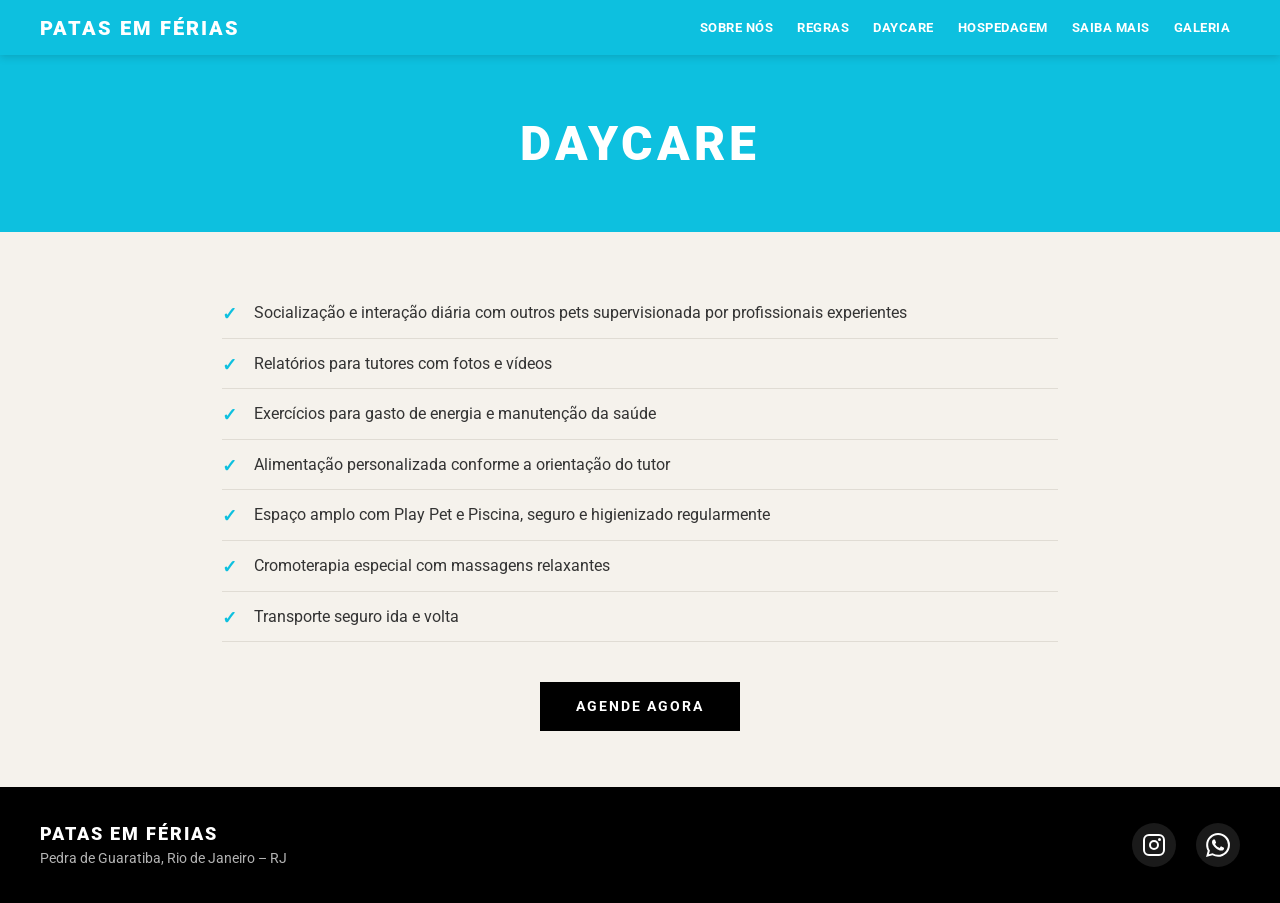
==== daycare.html @ e18ad45a "patasemferiashw" ====
<!DOCTYPE html>
<html lang="pt-BR">
<head>
  <meta charset="UTF-8">
  <meta name="viewport" content="width=device-width, initial-scale=1.0">
  <meta name="description" content="Daycare para cães no Patas em Férias Pet Resort. Socialização, relatórios com fotos e vídeos, Play Pet, Piscina, cromoterapia e transporte incluso.">
  <title>Daycare — Patas em Férias Pet Resort</title>
  <link href="https://fonts.googleapis.com/css2?family=Roboto:wght@400;700;900&display=swap" rel="stylesheet">
  <link rel="stylesheet" href="css/style.css">
</head>
<body>

  <header class="header">
    <div class="nav-container">
      <a href="index.html" class="logo">PATAS EM FÉRIAS</a>
      <button class="menu-toggle" id="menuToggle" aria-label="Abrir menu">☰</button>
      <nav class="nav" id="mainNav">
        <a href="sobre-nos.html">SOBRE NÓS</a>
        <a href="regras.html">REGRAS</a>
        <a href="daycare.html">DAYCARE</a>
        <a href="hospedagem.html">HOSPEDAGEM</a>
        <a href="saiba-mais.html">SAIBA MAIS</a>
        <a href="galeria.html">GALERIA</a>
      </nav>
    </div>
  </header>

  <div class="page-header">
    <h1>Daycare</h1>
  </div>

  <main class="page-content">
    <ul class="services-list">
      <li>Socialização e interação diária com outros pets supervisionada por profissionais experientes</li>
      <li>Relatórios para tutores com fotos e vídeos</li>
      <li>Exercícios para gasto de energia e manutenção da saúde</li>
      <li>Alimentação personalizada conforme a orientação do tutor</li>
      <li>Espaço amplo com Play Pet e Piscina, seguro e higienizado regularmente</li>
      <li>Cromoterapia especial com massagens relaxantes</li>
      <li>Transporte seguro ida e volta</li>
    </ul>

    <div class="cta-section">
      <a href="https://wa.me/5521997201646?text=Ol%C3%A1%2C%20quero%20saber%20mais%20sobre%20o%20Daycare!"
         class="btn-cta" target="_blank" rel="noopener">AGENDE AGORA</a>
    </div>
  </main>

  <footer class="footer">
    <div class="footer-content">
      <div class="footer-info">
        <p class="footer-name">PATAS EM FÉRIAS</p>
        <p>Pedra de Guaratiba, Rio de Janeiro – RJ</p>
      </div>
      <div class="footer-social">
        <a href="https://www.instagram.com/patasemferiaspetresort/" target="_blank" rel="noopener" aria-label="Instagram">
          <img src="assets/icons/instagram-white.svg" alt="Instagram">
        </a>
        <a href="https://wa.me/5521997201646" target="_blank" rel="noopener" aria-label="WhatsApp">
          <img src="assets/icons/whatsapp-white.svg" alt="WhatsApp">
        </a>
      </div>
    </div>
  </footer>

  <script src="js/main.js"></script>
</body>
</html>
---- css/style.css ----
/* ===========================
   RESET & VARIÁVEIS
   =========================== */
* {
  margin: 0;
  padding: 0;
  box-sizing: border-box;
}

:root {
  --azul:    #0DC0DF;
  --amarelo: #FBDE5B;
  --preto:   #000000;
  --branco:  #FFFFFF;
  --creme:   #F5F2EC;
  --grad-ig: linear-gradient(135deg, #8B5CF6, #C850C0, #E91E8C);
  --font:    'Roboto', sans-serif;
}

body {
  font-family: var(--font);
  background: var(--creme);
  color: var(--preto);
}

img {
  display: block;
  max-width: 100%;
}

/* ===========================
   HEADER / NAV
   =========================== */
.header {
  background: var(--azul);
  padding: 14px 32px;
  position: sticky;
  top: 0;
  z-index: 100;
  box-shadow: 0 2px 8px rgba(0,0,0,0.15);
}

.nav-container {
  display: flex;
  align-items: center;
  justify-content: space-between;
  max-width: 1200px;
  margin: 0 auto;
}

.logo {
  color: var(--branco);
  font-weight: 900;
  font-size: 1.25rem;
  letter-spacing: 2px;
  text-decoration: none;
  white-space: nowrap;
}

.nav {
  display: flex;
  align-items: center;
  gap: 4px;
}

.nav a {
  color: var(--branco);
  text-decoration: none;
  font-weight: 700;
  font-size: 0.8rem;
  letter-spacing: 0.5px;
  padding: 6px 10px;
  border-radius: 4px;
  transition: background 0.2s;
}

.nav a:hover {
  background: rgba(255,255,255,0.2);
}

.menu-toggle {
  display: none;
  background: none;
  border: none;
  color: var(--branco);
  font-size: 1.6rem;
  cursor: pointer;
  line-height: 1;
}

/* ===========================
   HERO
   =========================== */
.hero {
  display: flex;
  align-items: stretch;
  background: var(--branco);
  min-height: 480px;
  overflow: hidden;
}

.hero-content {
  flex: 1;
  padding: 56px 48px;
  display: flex;
  flex-direction: column;
  justify-content: center;
}

.hero-subtitle {
  font-size: 1rem;
  font-weight: 700;
  letter-spacing: 1px;
  margin-bottom: 16px;
  color: var(--preto);
}

.hero-title {
  font-size: 4.5rem;
  font-weight: 900;
  color: var(--azul);
  line-height: 1.05;
  margin-bottom: 40px;
  text-transform: uppercase;
}

.hero-image {
  flex: 1;
  overflow: hidden;
}

.hero-image img {
  width: 100%;
  height: 100%;
  min-height: 480px;
  object-fit: cover;
}

.btn-cta {
  display: inline-block;
  background: var(--preto);
  color: var(--branco);
  padding: 16px 36px;
  font-weight: 700;
  font-size: 0.9rem;
  letter-spacing: 2px;
  text-decoration: none;
  text-transform: uppercase;
  transition: opacity 0.2s;
  align-self: flex-start;
}

.btn-cta:hover {
  opacity: 0.8;
}

/* ===========================
   SEÇÃO INSTAGRAM
   =========================== */
.instagram-section {
  background: var(--grad-ig);
  padding: 56px 32px;
  text-align: center;
}

.instagram-section h2 {
  color: var(--branco);
  font-size: 2rem;
  font-weight: 900;
  text-transform: uppercase;
  letter-spacing: 2px;
  margin-bottom: 36px;
  display: flex;
  align-items: center;
  justify-content: center;
  gap: 16px;
}

.instagram-section h2 img {
  width: 44px;
  height: 44px;
}

.instagram-grid {
  display: grid;
  grid-template-columns: repeat(2, 1fr);
  gap: 20px;
  max-width: 680px;
  margin: 0 auto;
}

.ig-card {
  display: block;
  border-radius: 20px;
  overflow: hidden;
  border: 3px solid rgba(255, 255, 255, 0.5);
  transition: transform 0.2s, box-shadow 0.2s;
}

.ig-card:hover {
  transform: scale(1.03);
  box-shadow: 0 8px 24px rgba(0,0,0,0.3);
}

.ig-card img {
  width: 100%;
  aspect-ratio: 1;
  object-fit: cover;
}

/* ===========================
   SEÇÃO NOSSOS SERVIÇOS
   =========================== */
.services-section {
  background: var(--amarelo);
  padding: 56px 32px;
}

.services-section > h2 {
  text-align: center;
  font-size: 2.2rem;
  font-weight: 900;
  color: var(--branco);
  text-transform: uppercase;
  letter-spacing: 2px;
  margin-bottom: 40px;
  text-shadow: 0 2px 4px rgba(0,0,0,0.1);
}

.services-grid {
  display: grid;
  grid-template-columns: repeat(2, 1fr);
  gap: 28px;
  max-width: 1000px;
  margin: 0 auto;
}

.service-card {
  background: rgba(255,255,255,0.15);
  border-radius: 8px;
  overflow: hidden;
  padding: 0 0 24px 0;
}

.service-card h3 {
  font-size: 1.6rem;
  font-weight: 900;
  color: var(--preto);
  text-transform: uppercase;
  letter-spacing: 1px;
  padding: 20px 24px 12px;
}

.service-card img {
  width: 100%;
  height: 220px;
  object-fit: cover;
  margin-bottom: 20px;
}

.btn-agende {
  display: block;
  background: var(--preto);
  color: var(--branco);
  padding: 14px 24px;
  text-align: center;
  text-decoration: none;
  font-weight: 700;
  font-size: 0.85rem;
  letter-spacing: 2px;
  text-transform: uppercase;
  margin: 0 24px 20px;
  border-radius: 4px;
  transition: opacity 0.2s;
}

.btn-agende:hover {
  opacity: 0.8;
}

.service-card ul {
  list-style: none;
  padding: 0 24px;
}

.service-card li {
  color: var(--branco);
  font-weight: 500;
  font-size: 0.95rem;
  padding: 6px 0;
  border-bottom: 1px solid rgba(255,255,255,0.2);
}

.service-card li:last-child {
  border-bottom: none;
}

/* ===========================
   SEÇÃO MAPA
   =========================== */
.map-section {
  width: 100%;
  line-height: 0;
}

.map-section iframe {
  display: block;
  width: 100%;
}

/* ===========================
   FOOTER
   =========================== */
.footer {
  background: var(--preto);
  padding: 36px 32px;
}

.footer-content {
  display: flex;
  justify-content: space-between;
  align-items: center;
  max-width: 1200px;
  margin: 0 auto;
}

.footer-info {
  color: var(--branco);
}

.footer-name {
  font-weight: 900;
  font-size: 1.1rem;
  letter-spacing: 2px;
  margin-bottom: 6px;
}

.footer-info p:last-child {
  font-size: 0.85rem;
  opacity: 0.7;
}

.footer-social {
  display: flex;
  gap: 20px;
  align-items: center;
}

.footer-social a {
  display: flex;
  align-items: center;
  justify-content: center;
  width: 44px;
  height: 44px;
  border-radius: 50%;
  background: rgba(255,255,255,0.1);
  transition: background 0.2s;
}

.footer-social a:hover {
  background: rgba(255,255,255,0.2);
}

.footer-social img {
  width: 24px;
  height: 24px;
}

/* ===========================
   PÁGINAS INTERNAS — LAYOUT
   =========================== */
.page-header {
  background: var(--azul);
  padding: 60px 32px;
  text-align: center;
}

.page-header h1 {
  color: var(--branco);
  font-size: 3rem;
  font-weight: 900;
  text-transform: uppercase;
  letter-spacing: 4px;
}

.page-content {
  max-width: 900px;
  margin: 0 auto;
  padding: 56px 32px;
}

/* SOBRE NÓS */
.about-text p {
  font-size: 1.05rem;
  line-height: 1.8;
  color: #333;
  margin-bottom: 20px;
}

/* REGRAS */
.rules-section {
  margin-bottom: 40px;
}

.rules-section h2 {
  font-size: 1.2rem;
  font-weight: 900;
  color: var(--azul);
  text-transform: uppercase;
  letter-spacing: 1px;
  margin-bottom: 16px;
  padding-bottom: 8px;
  border-bottom: 2px solid var(--azul);
}

.rules-section ul {
  list-style: none;
}

.rules-section li {
  font-size: 0.98rem;
  line-height: 1.7;
  color: #333;
  padding: 10px 0 10px 24px;
  border-bottom: 1px solid #e0dcd4;
  position: relative;
}

.rules-section li::before {
  content: "•";
  position: absolute;
  left: 0;
  color: var(--azul);
  font-weight: 900;
}

.rules-subtitle {
  font-size: 1.1rem;
  font-weight: 700;
  color: #555;
  margin-bottom: 32px;
  font-style: italic;
}

/* DAYCARE / HOSPEDAGEM */
.services-list {
  list-style: none;
}

.services-list li {
  font-size: 1rem;
  line-height: 1.6;
  color: #333;
  padding: 12px 0 12px 32px;
  border-bottom: 1px solid #e0dcd4;
  position: relative;
}

.services-list li::before {
  content: "✓";
  position: absolute;
  left: 0;
  color: var(--azul);
  font-weight: 900;
  font-size: 1.1rem;
}

.cta-section {
  margin-top: 40px;
  text-align: center;
}

/* ===========================
   SAIBA MAIS — CARROSSEL
   =========================== */
.carousel-wrapper {
  position: relative;
  max-width: 900px;
  margin: 0 auto;
  overflow: hidden;
  border-radius: 12px;
  background: #000;
}

.carousel-track {
  display: flex;
  transition: transform 0.4s ease;
}

.carousel-slide {
  min-width: 100%;
}

.carousel-slide img {
  width: 100%;
  height: 560px;
  object-fit: cover;
}

.carousel-btn {
  position: absolute;
  top: 50%;
  transform: translateY(-50%);
  background: rgba(0,0,0,0.5);
  color: white;
  border: none;
  width: 52px;
  height: 52px;
  font-size: 1.4rem;
  cursor: pointer;
  border-radius: 50%;
  display: flex;
  align-items: center;
  justify-content: center;
  transition: background 0.2s;
  z-index: 10;
}

.carousel-btn:hover {
  background: rgba(0,0,0,0.8);
}

.carousel-btn.prev { left: 16px; }
.carousel-btn.next { right: 16px; }

.carousel-dots {
  display: flex;
  justify-content: center;
  gap: 8px;
  margin-top: 16px;
}

.dot {
  width: 10px;
  height: 10px;
  border-radius: 50%;
  background: #ccc;
  border: none;
  cursor: pointer;
  padding: 0;
  transition: background 0.2s;
}

.dot.active {
  background: var(--azul);
}

/* ===========================
   GALERIA — GRID + LIGHTBOX
   =========================== */
.gallery-grid {
  display: grid;
  grid-template-columns: repeat(4, 1fr);
  gap: 8px;
}

.gallery-item {
  cursor: pointer;
  overflow: hidden;
  border-radius: 4px;
  background: #ddd;
}

.gallery-item img {
  width: 100%;
  aspect-ratio: 1;
  object-fit: cover;
  transition: transform 0.3s;
}

.gallery-item:hover img {
  transform: scale(1.05);
}

/* LIGHTBOX */
.lightbox {
  display: none;
  position: fixed;
  inset: 0;
  background: rgba(0,0,0,0.92);
  z-index: 1000;
  align-items: center;
  justify-content: center;
}

.lightbox.open {
  display: flex;
}

.lightbox-img {
  max-width: 90vw;
  max-height: 90vh;
  object-fit: contain;
  border-radius: 4px;
}

.lightbox-close {
  position: absolute;
  top: 20px;
  right: 28px;
  color: white;
  font-size: 2.5rem;
  background: none;
  border: none;
  cursor: pointer;
  line-height: 1;
  opacity: 0.8;
  transition: opacity 0.2s;
}

.lightbox-close:hover {
  opacity: 1;
}

.lightbox-prev,
.lightbox-next {
  position: absolute;
  top: 50%;
  transform: translateY(-50%);
  color: white;
  font-size: 2rem;
  background: rgba(255,255,255,0.1);
  border: none;
  width: 56px;
  height: 56px;
  border-radius: 50%;
  cursor: pointer;
  display: flex;
  align-items: center;
  justify-content: center;
  transition: background 0.2s;
}

.lightbox-prev:hover,
.lightbox-next:hover {
  background: rgba(255,255,255,0.25);
}

.lightbox-prev { left: 16px; }
.lightbox-next { right: 16px; }

/* ===========================
   RESPONSIVO
   =========================== */
@media (max-width: 768px) {
  /* Header */
  .header { padding: 12px 20px; }

  .nav {
    display: none;
    flex-direction: column;
    align-items: flex-start;
    position: absolute;
    top: 56px;
    left: 0;
    width: 100%;
    background: var(--azul);
    padding: 12px 0;
    box-shadow: 0 4px 12px rgba(0,0,0,0.2);
  }

  .nav.open { display: flex; }
  .nav a { padding: 12px 24px; width: 100%; border-radius: 0; }
  .menu-toggle { display: block; }

  /* Hero */
  .hero { flex-direction: column-reverse; }
  .hero-content { padding: 36px 24px; }
  .hero-title { font-size: 2.8rem; }
  .hero-image img { min-height: 280px; height: 280px; }

  /* Instagram */
  .instagram-section { padding: 40px 20px; }
  .instagram-section h2 { font-size: 1.4rem; }

  /* Serviços */
  .services-grid { grid-template-columns: 1fr; }
  .services-section { padding: 40px 20px; }

  /* Footer */
  .footer-content { flex-direction: column; gap: 20px; text-align: center; }

  /* Páginas internas */
  .page-header { padding: 40px 20px; }
  .page-header h1 { font-size: 2rem; }
  .page-content { padding: 36px 20px; }

  /* Carrossel */
  .carousel-slide img { height: 280px; }

  /* Galeria */
  .gallery-grid { grid-template-columns: repeat(2, 1fr); gap: 6px; }
}

@media (max-width: 480px) {
  .hero-title { font-size: 2.2rem; }
  .gallery-grid { grid-template-columns: repeat(2, 1fr); }
}
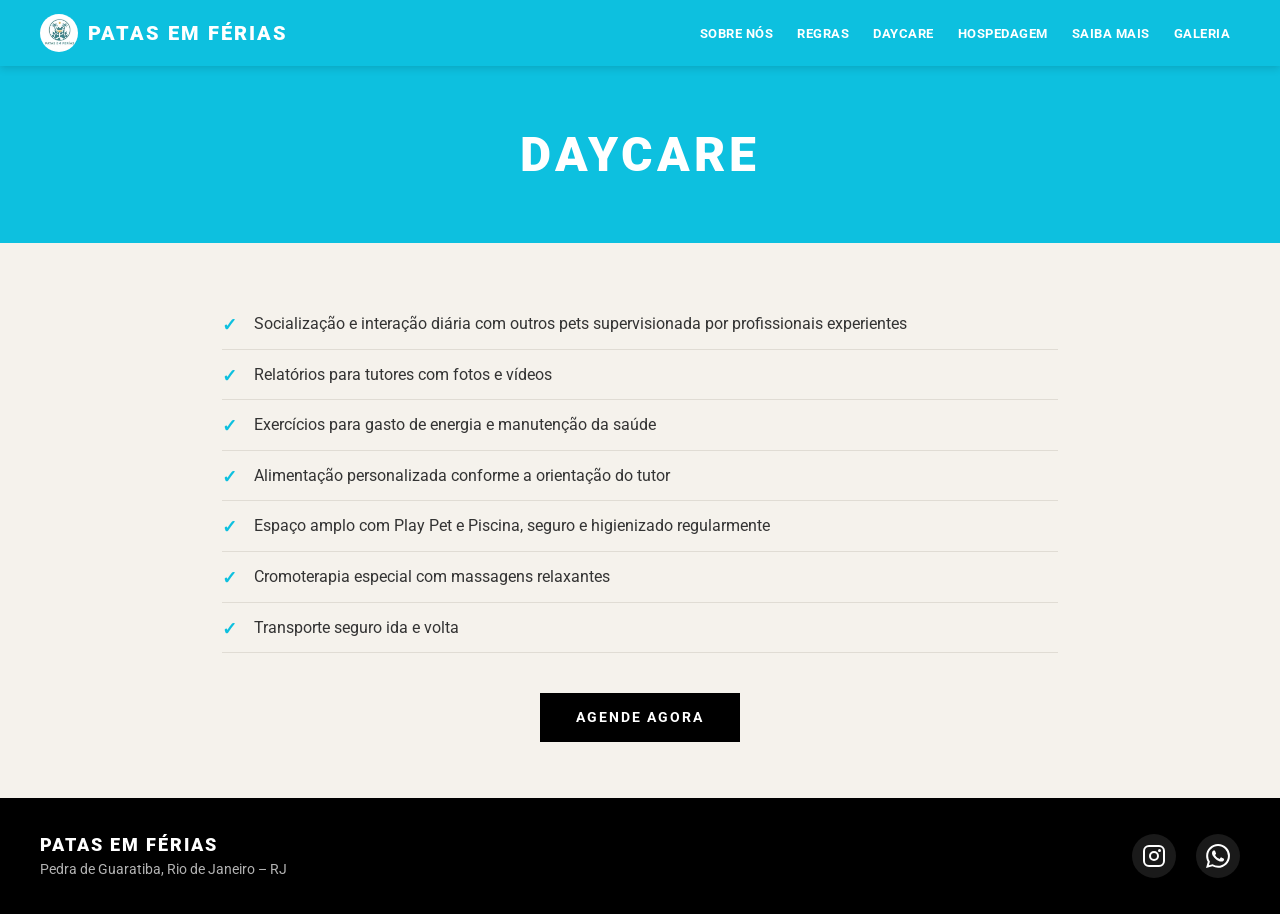
==== commit 405a1fa6: "ajustes finais" ====
--- a/daycare.html
+++ b/daycare.html
@@ -12,7 +12,10 @@
 
   <header class="header">
     <div class="nav-container">
-      <a href="index.html" class="logo">PATAS EM FÉRIAS</a>
+      <a href="index.html" class="logo">
+        <img src="assets/images/logo.jpg" alt="Logo Patas em Férias" loading="eager">
+        <span>PATAS EM FÉRIAS</span>
+      </a>
       <button class="menu-toggle" id="menuToggle" aria-label="Abrir menu">☰</button>
       <nav class="nav" id="mainNav">
         <a href="sobre-nos.html">SOBRE NÓS</a>
@@ -66,3 +69,4 @@
   <script src="js/main.js"></script>
 </body>
 </html>
+
--- a/css/style.css
+++ b/css/style.css
@@ -21,6 +21,7 @@
   font-family: var(--font);
   background: var(--creme);
   color: var(--preto);
+  overflow-x: hidden;
 }
 
 img {
@@ -49,12 +50,22 @@
 }
 
 .logo {
+  display: inline-flex;
+  align-items: center;
+  gap: 10px;
   color: var(--branco);
   font-weight: 900;
   font-size: 1.25rem;
   letter-spacing: 2px;
   text-decoration: none;
   white-space: nowrap;
+}
+
+.logo img {
+  width: 38px;
+  height: 38px;
+  border-radius: 50%;
+  object-fit: cover;
 }
 
 .nav {
@@ -92,15 +103,27 @@
    HERO
    =========================== */
 .hero {
-  display: flex;
-  align-items: stretch;
+  position: relative;
+  display: flex;
+  align-items: center;
   background: var(--branco);
   min-height: 480px;
   overflow: hidden;
 }
 
+.hero::before {
+  content: "";
+  position: absolute;
+  inset: 0;
+  background: rgba(255, 255, 255, 0.25);
+  z-index: 1;
+}
+
 .hero-content {
-  flex: 1;
+  position: relative;
+  z-index: 2;
+  width: min(100%, 1200px);
+  margin: 0 auto;
   padding: 56px 48px;
   display: flex;
   flex-direction: column;
@@ -108,11 +131,12 @@
 }
 
 .hero-subtitle {
-  font-size: 1rem;
-  font-weight: 700;
+  font-size: 1.45rem;
+  font-weight: 900;
   letter-spacing: 1px;
   margin-bottom: 16px;
   color: var(--preto);
+  max-width: 640px;
 }
 
 .hero-title {
@@ -122,18 +146,21 @@
   line-height: 1.05;
   margin-bottom: 40px;
   text-transform: uppercase;
+  max-width: 640px;
 }
 
 .hero-image {
-  flex: 1;
+  position: absolute;
+  inset: 0;
+  z-index: 0;
   overflow: hidden;
 }
 
 .hero-image img {
   width: 100%;
   height: 100%;
-  min-height: 480px;
-  object-fit: cover;
+  object-fit: contain;
+  object-position: center;
 }
 
 .btn-cta {
@@ -183,9 +210,9 @@
 
 .instagram-grid {
   display: grid;
-  grid-template-columns: repeat(2, 1fr);
-  gap: 20px;
-  max-width: 680px;
+  grid-template-columns: repeat(4, 1fr);
+  gap: 14px;
+  max-width: 1100px;
   margin: 0 auto;
 }
 
@@ -296,19 +323,6 @@
 }
 
 /* ===========================
-   SEÇÃO MAPA
-   =========================== */
-.map-section {
-  width: 100%;
-  line-height: 0;
-}
-
-.map-section iframe {
-  display: block;
-  width: 100%;
-}
-
-/* ===========================
    FOOTER
    =========================== */
 .footer {
@@ -320,6 +334,7 @@
   display: flex;
   justify-content: space-between;
   align-items: center;
+  gap: 24px;
   max-width: 1200px;
   margin: 0 auto;
 }
@@ -344,6 +359,7 @@
   display: flex;
   gap: 20px;
   align-items: center;
+  justify-content: flex-end;
 }
 
 .footer-social a {
@@ -364,6 +380,18 @@
 .footer-social img {
   width: 24px;
   height: 24px;
+}
+
+.footer-map {
+  flex: 1;
+  max-width: 560px;
+}
+
+.footer-map iframe {
+  display: block;
+  width: 100%;
+  height: 170px;
+  border-radius: 10px;
 }
 
 /* ===========================
@@ -664,10 +692,10 @@
   .menu-toggle { display: block; }
 
   /* Hero */
-  .hero { flex-direction: column-reverse; }
+  .hero { min-height: 420px; }
   .hero-content { padding: 36px 24px; }
+  .hero-subtitle { font-size: 1.15rem; }
   .hero-title { font-size: 2.8rem; }
-  .hero-image img { min-height: 280px; height: 280px; }
 
   /* Instagram */
   .instagram-section { padding: 40px 20px; }
@@ -679,6 +707,9 @@
 
   /* Footer */
   .footer-content { flex-direction: column; gap: 20px; text-align: center; }
+  .footer-map { width: 100%; max-width: 100%; }
+  .footer-map iframe { height: 220px; }
+  .footer-social { justify-content: center; }
 
   /* Páginas internas */
   .page-header { padding: 40px 20px; }
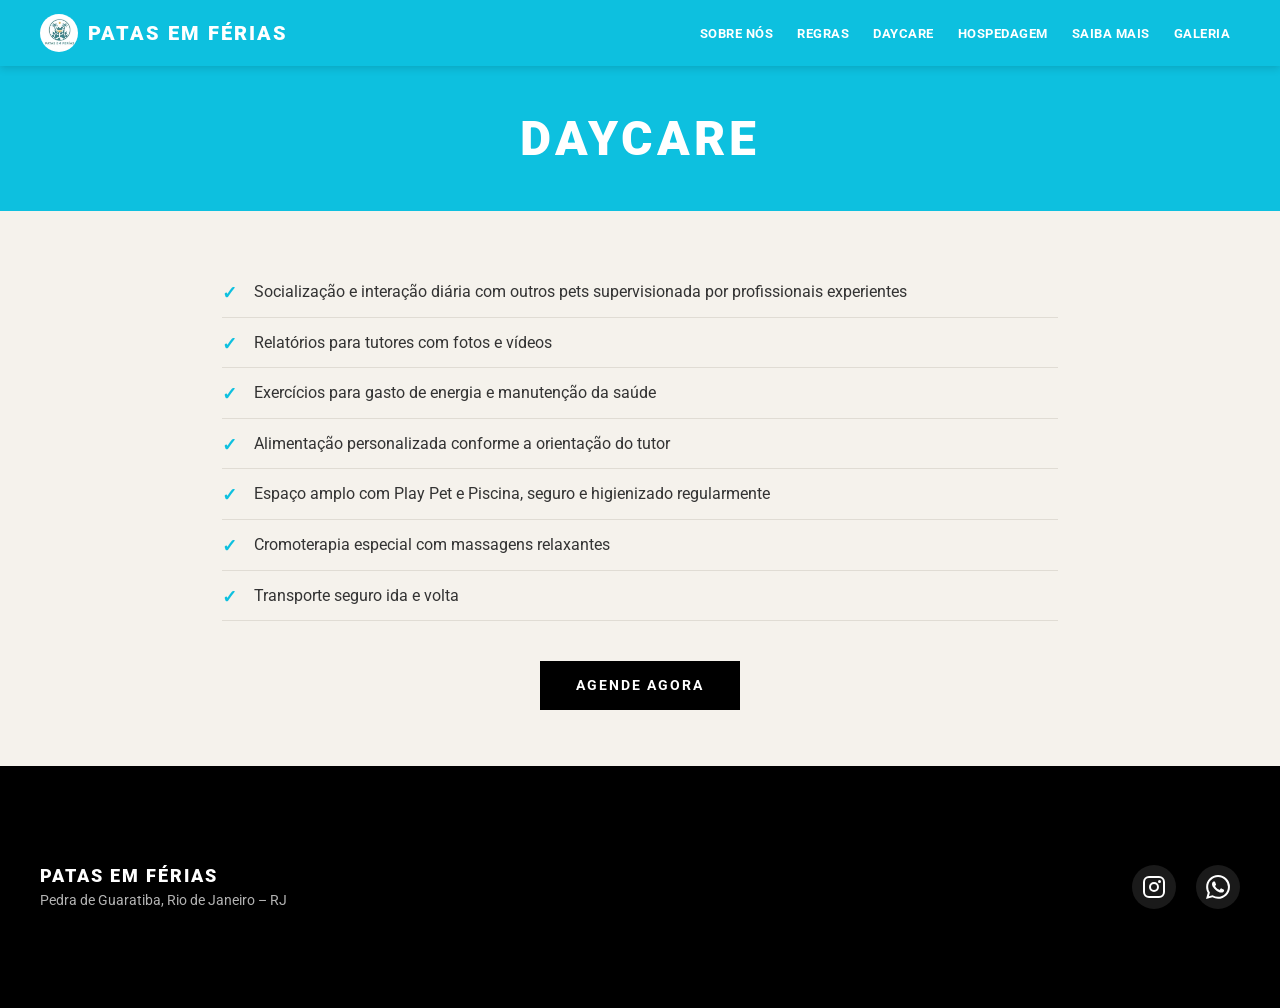
==== commit 42148df9: "Ajustes" ====
--- a/daycare.html
+++ b/daycare.html
@@ -55,6 +55,15 @@
         <p class="footer-name">PATAS EM FÉRIAS</p>
         <p>Pedra de Guaratiba, Rio de Janeiro – RJ</p>
       </div>
+      <div class="footer-map">
+        <iframe
+          src="https://maps.google.com/maps?q=Pedra+de+Guaratiba,+Rio+de+Janeiro+-+RJ&output=embed"
+          style="border:0;"
+          allowfullscreen
+          loading="lazy"
+          title="Localização Patas em Férias — Pedra de Guaratiba, RJ">
+        </iframe>
+      </div>
       <div class="footer-social">
         <a href="https://www.instagram.com/patasemferiaspetresort/" target="_blank" rel="noopener" aria-label="Instagram">
           <img src="assets/icons/instagram-white.svg" alt="Instagram">
--- a/css/style.css
+++ b/css/style.css
@@ -399,7 +399,7 @@
    =========================== */
 .page-header {
   background: var(--azul);
-  padding: 60px 32px;
+  padding: 44px 32px;
   text-align: center;
 }
 
@@ -507,7 +507,7 @@
   margin: 0 auto;
   overflow: hidden;
   border-radius: 12px;
-  background: #000;
+  background: transparent;
 }
 
 .carousel-track {
@@ -517,12 +517,16 @@
 
 .carousel-slide {
   min-width: 100%;
+  display: flex;
+  align-items: center;
+  justify-content: center;
+  background: transparent;
 }
 
 .carousel-slide img {
   width: 100%;
   height: 560px;
-  object-fit: cover;
+  object-fit: contain;
 }
 
 .carousel-btn {
@@ -712,7 +716,7 @@
   .footer-social { justify-content: center; }
 
   /* Páginas internas */
-  .page-header { padding: 40px 20px; }
+  .page-header { padding: 30px 20px; }
   .page-header h1 { font-size: 2rem; }
   .page-content { padding: 36px 20px; }
 
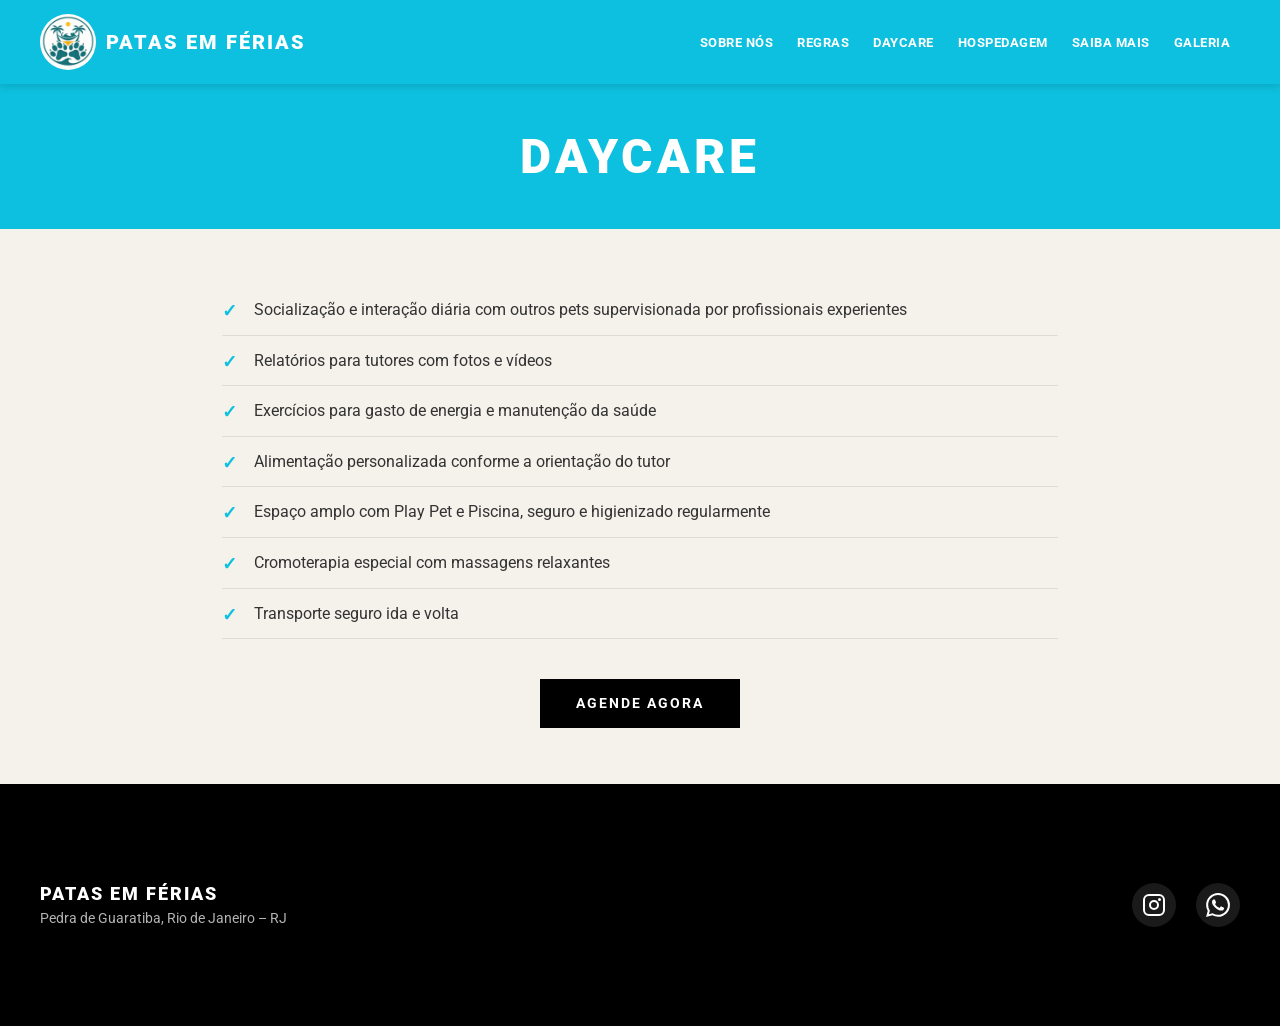
==== commit 61f804b2: "ajustes de logo" ====
--- a/daycare.html
+++ b/daycare.html
@@ -13,8 +13,10 @@
   <header class="header">
     <div class="nav-container">
       <a href="index.html" class="logo">
-        <img src="assets/images/logo.jpg" alt="Logo Patas em Férias" loading="eager">
-        <span>PATAS EM FÉRIAS</span>
+        <span class="logo-badge">
+          <img src="assets/images/logo-main.PNG" alt="Logo Patas em F&eacute;rias" loading="eager">
+        </span>
+        <span>PATAS EM F&Eacute;RIAS</span>
       </a>
       <button class="menu-toggle" id="menuToggle" aria-label="Abrir menu">☰</button>
       <nav class="nav" id="mainNav">
@@ -78,4 +80,3 @@
   <script src="js/main.js"></script>
 </body>
 </html>
-
--- a/css/style.css
+++ b/css/style.css
@@ -61,11 +61,23 @@
   white-space: nowrap;
 }
 
-.logo img {
-  width: 38px;
-  height: 38px;
+.logo-badge {
+  width: 56px;
+  height: 56px;
+  display: inline-flex;
+  align-items: center;
+  justify-content: center;
   border-radius: 50%;
+  overflow: hidden;
+  flex-shrink: 0;
+}
+
+.logo-badge img {
+  width: 100%;
+  height: 100%;
+  display: block;
   object-fit: cover;
+  object-position: center;
 }
 
 .nav {
